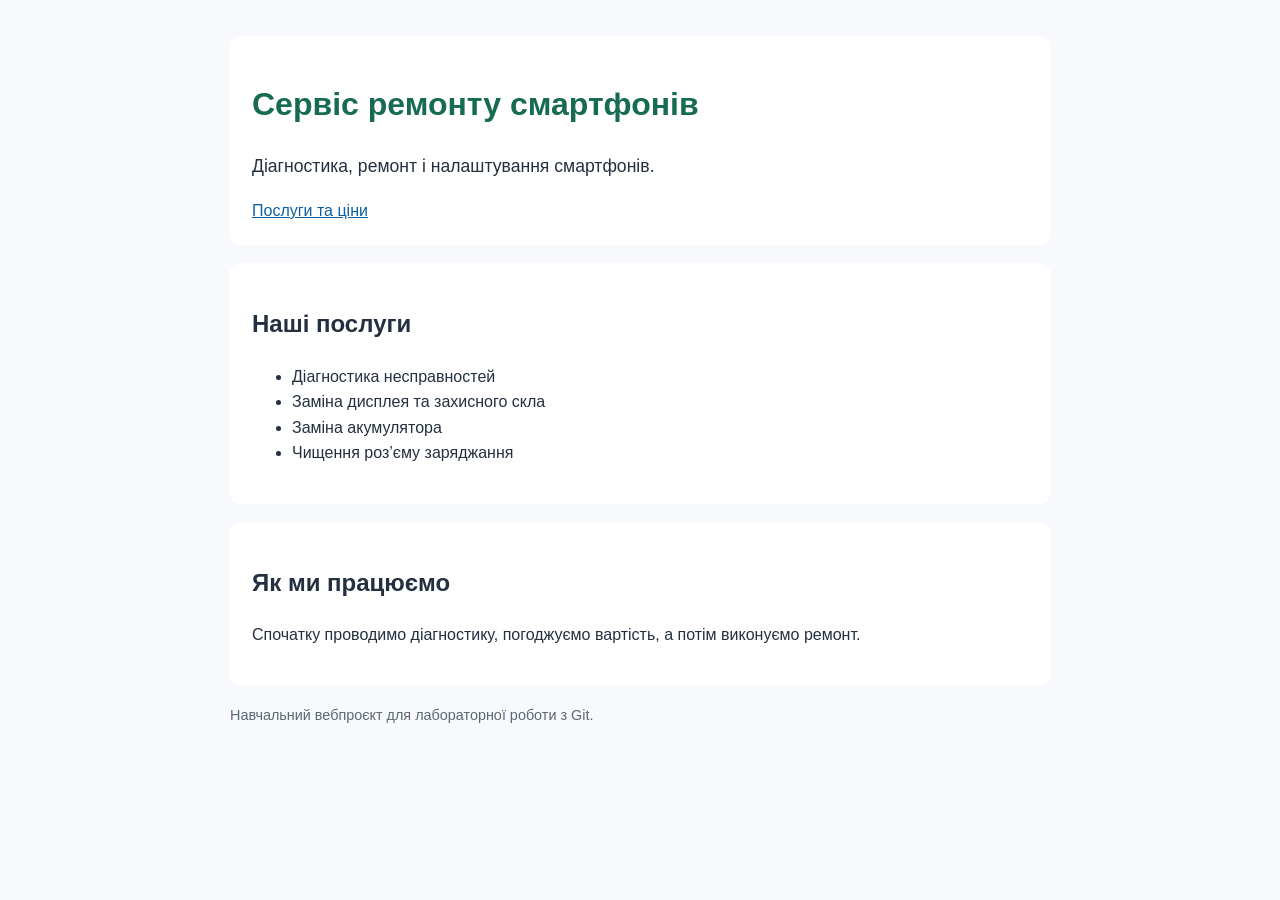
==== index.html @ a09bb1ad "Initial project structure" ====
<!DOCTYPE html>
<html lang="uk">
<head>
  <meta charset="UTF-8">
  <meta name="viewport" content="width=device-width, initial-scale=1.0">
  <title>Ремонт смартфонів</title>
  <link rel="stylesheet" href="styles.css">
</head>
<body>
  <header>
    <h1>Сервіс ремонту смартфонів</h1>
    <p class="lead">Діагностика, ремонт і налаштування смартфонів.</p>
    <nav><a href="pricing.html">Послуги та ціни</a></nav>
  </header>
  <main>
    <section>
      <h2>Наші послуги</h2>
      <ul>
        <li>Діагностика несправностей</li>
        <li>Заміна дисплея та захисного скла</li>
        <li>Заміна акумулятора</li>
        <li>Чищення роз’єму заряджання</li>
      </ul>
    </section>
    <section>
      <h2>Як ми працюємо</h2>
      <p>Спочатку проводимо діагностику, погоджуємо вартість, а потім виконуємо ремонт.</p>
    </section>
  </main>
  <footer><p>Навчальний вебпроєкт для лабораторної роботи з Git.</p></footer>
</body>
</html>
---- styles.css ----
body {
  font-family: Arial, sans-serif;
  max-width: 820px;
  margin: 36px auto;
  padding: 0 20px;
  line-height: 1.6;
  color: #243040;
  background: #f7f9fc;
}
header, section {
  background: #ffffff;
  padding: 22px;
  margin-bottom: 18px;
  border-radius: 10px;
}
h1 { color: #176b52; }
h2 { color: #243040; }
a { color: #0b61a4; }
.lead { font-size: 1.1rem; }
footer { color: #5d6875; font-size: 0.9rem; }
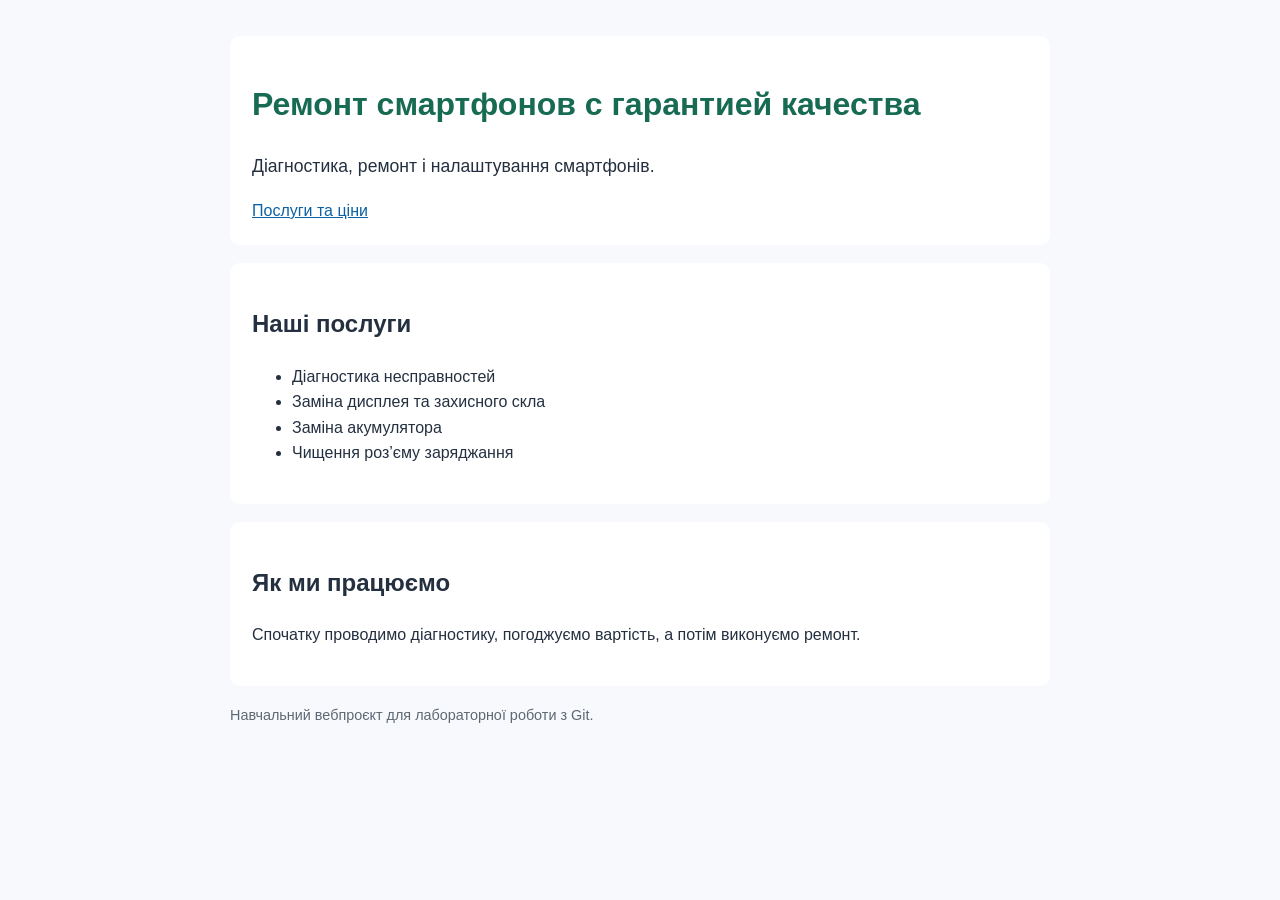
==== commit 02a8c308: "Update homepage heading in pricing feature" ====
--- a/index.html
+++ b/index.html
@@ -8,7 +8,7 @@
 </head>
 <body>
   <header>
-    <h1>Сервіс ремонту смартфонів</h1>
+    <h1>Ремонт смартфонов с гарантией качества</h1>
     <p class="lead">Діагностика, ремонт і налаштування смартфонів.</p>
     <nav><a href="pricing.html">Послуги та ціни</a></nav>
   </header>
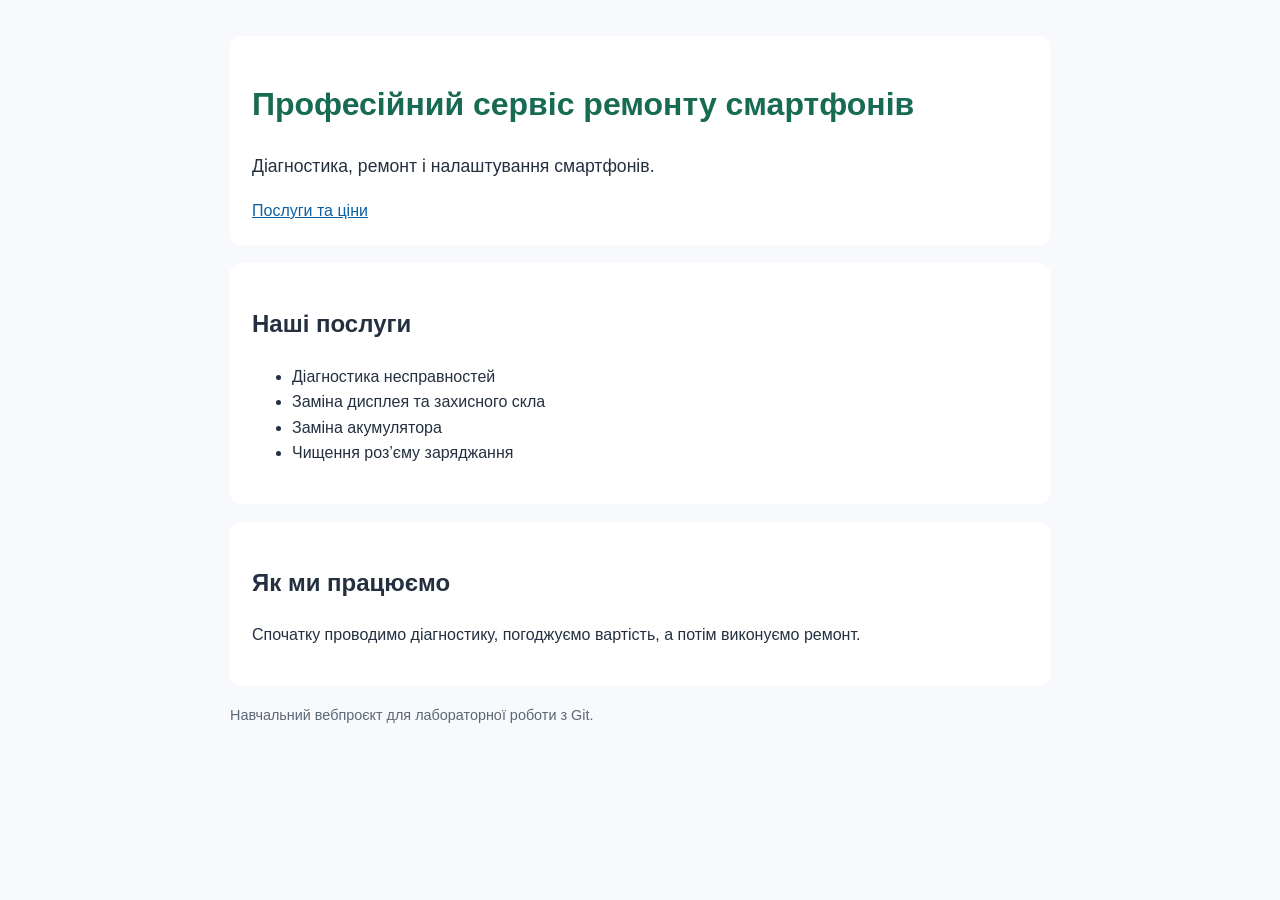
==== commit 97ea3880: "Update homepage heading on main" ====
--- a/index.html
+++ b/index.html
@@ -8,7 +8,7 @@
 </head>
 <body>
   <header>
-    <h1>Ремонт смартфонов с гарантией качества</h1>
+   <h1>Професійний сервіс ремонту смартфонів</h1>
     <p class="lead">Діагностика, ремонт і налаштування смартфонів.</p>
     <nav><a href="pricing.html">Послуги та ціни</a></nav>
   </header>
